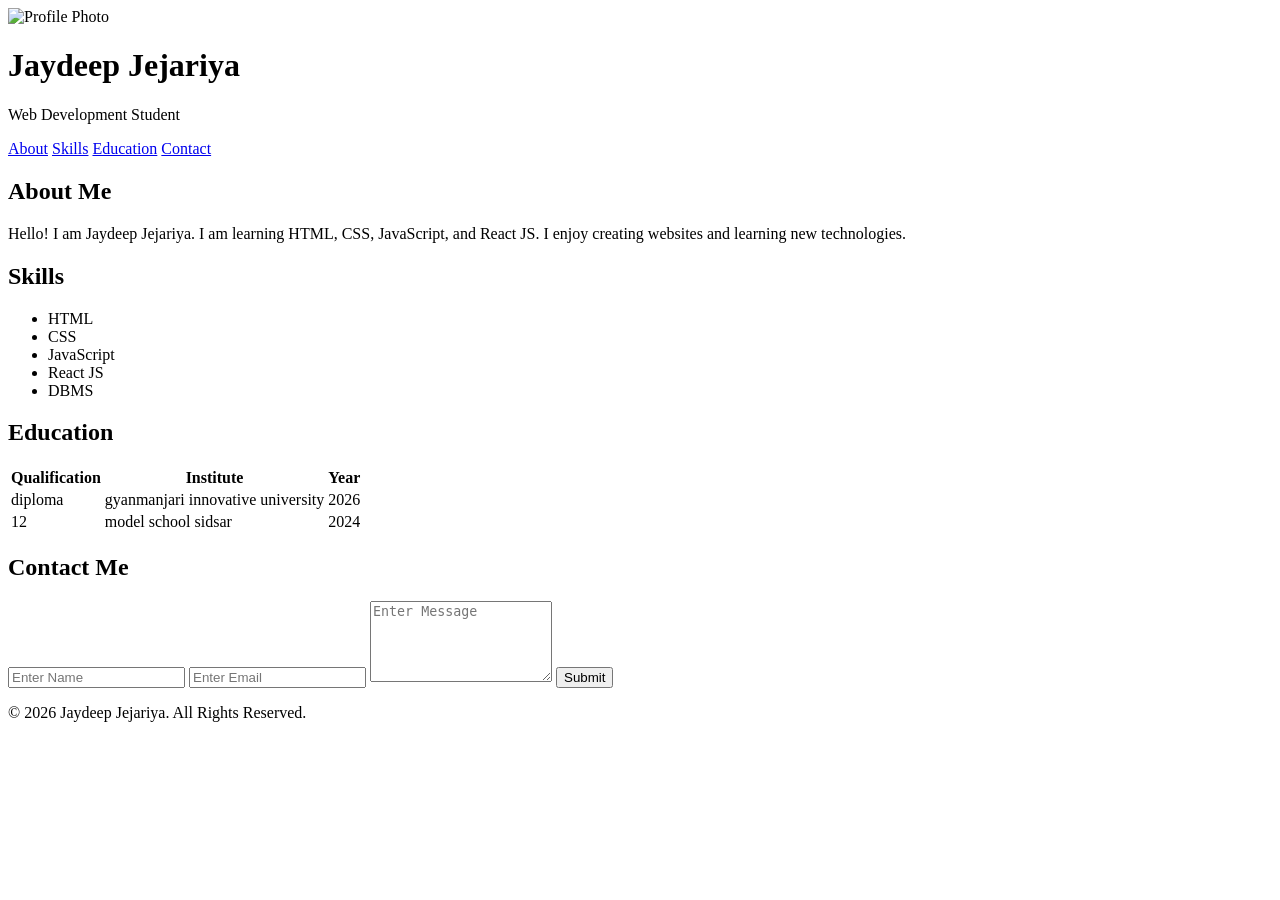
==== index.html @ 30fa29f4 "Rename pornphollio.html to index.html" ====
<!DOCTYPE html>
<html lang="en">
<head>
    <meta charset="UTF-8">
    <meta name="viewport" content="width=device-width, initial-scale=1.0">
    <title>My Portfolio</title>
    <link rel="stylesheet" href="Untitled.css">
</head>
<body>

    <header>
        <img src="screenshot 2026-06-01 123621.png" alt="Profile Photo">
        <h1>Jaydeep Jejariya</h1>
        <p>Web Development Student</p>
    </header>

    <nav>
        <a href="#about">About</a>
        <a href="#skills">Skills</a>
        <a href="#education">Education</a>
        <a href="#contact">Contact</a>
    </nav>

    <section id="about">
        <h2>About Me</h2>
        <p>
            Hello! I am Jaydeep Jejariya. I am learning HTML, CSS, JavaScript,
            and React JS. I enjoy creating websites and learning new technologies.
        </p>
    </section>

    <section id="skills">
        <h2>Skills</h2>
        <ul>
            <li>HTML</li>
            <li>CSS</li>
            <li>JavaScript</li>
            <li>React JS</li>
            <li>DBMS</li>
        </ul>
    </section>

    <section id="education">
        <h2>Education</h2>

        <table>
            <tr>
                <th>Qualification</th>
                <th>Institute</th>
                <th>Year</th>
            </tr>

            <tr>
                <td>diploma</td>
                <td>gyanmanjari innovative university</td>
                <td>2026</td>
            </tr>

            <tr>
                <td>12</td>
                <td>model school sidsar</td>
                <td>2024</td>
            </tr>
        </table>
    </section>

    <section id="contact">
        <h2>Contact Me</h2>

        <form>
            <input type="text" placeholder="Enter Name" required>

            <input type="email" placeholder="Enter Email" required>

            <textarea rows="5" placeholder="Enter Message"></textarea>

            <button type="submit">Submit</button>
        </form>
    </section>

    <footer>
        <p>© 2026 Jaydeep Jejariya. All Rights Reserved.</p>
    </footer>

</body>
</html>
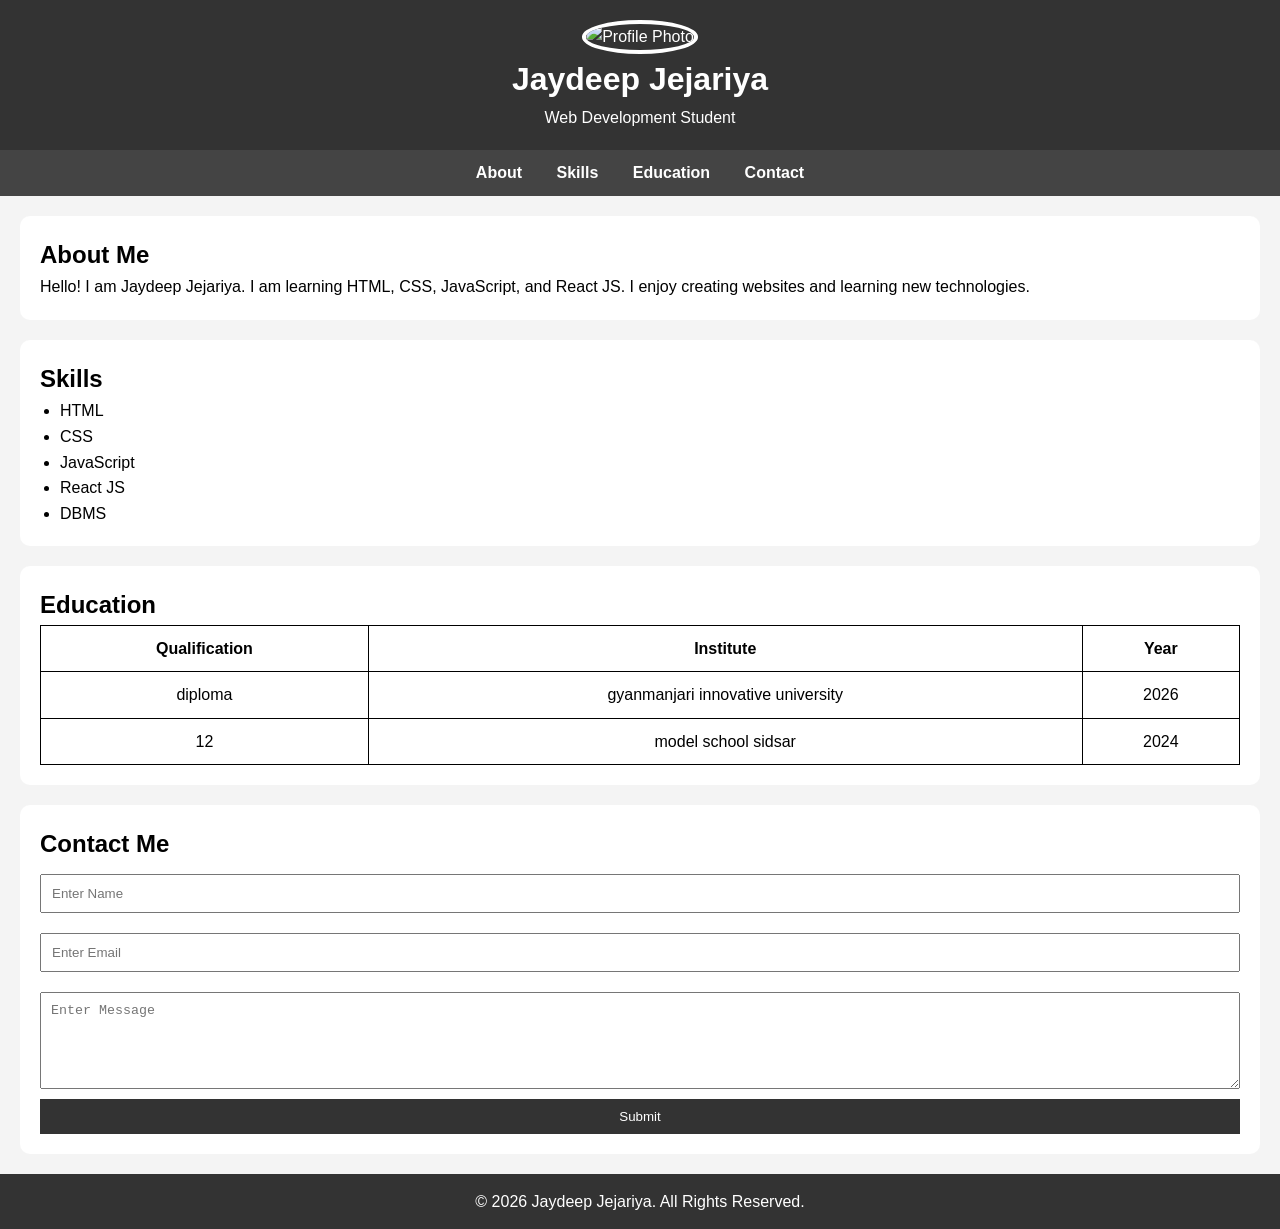
==== commit 7c553bc5: "Update index.html" ====
--- a/index.html
+++ b/index.html
@@ -6,8 +6,134 @@
     <title>My Portfolio</title>
     <link rel="stylesheet" href="Untitled.css">
 </head>
+<style>
+/* Universal Selector */
+*{
+    margin:0;
+    padding:0;
+    box-sizing:border-box;
+}
+
+/* Body */
+body{
+    font-family: Arial, sans-serif;
+    line-height:1.6;
+    background:#f4f4f4;
+}
+
+/* Header */
+header{
+    background:#333;
+    color:white;
+    text-align:center;
+    padding:20px;
+}
+
+header img{
+    width:150px;
+    height:150px;
+    border-radius:50%;
+    border:4px solid white;
+}
+
+/* Navigation */
+nav{
+    background:#444;
+    text-align:center;
+    padding:10px;
+}
+
+nav a{
+    color:white;
+    text-decoration:none;
+    margin:15px;
+    font-weight:bold;
+}
+
+nav a:hover{
+    color:yellow;
+}
+
+/* Sections */
+section{
+    background:white;
+    margin:20px;
+    padding:20px;
+    border-radius:10px;
+}
+
+/* Skills */
+ul{
+    margin-left:20px;
+}
+
+/* Table */
+table{
+    width:100%;
+    border-collapse:collapse;
+}
+
+table, th, td{
+    border:1px solid black;
+}
+
+th, td{
+    padding:10px;
+    text-align:center;
+}
+
+/* Form */
+form{
+    display:flex;
+    flex-direction:column;
+}
+
+input, textarea{
+    margin:10px 0;
+    padding:10px;
+}
+
+button{
+    background:#333;
+    color:white;
+    padding:10px;
+    border:none;
+    cursor:pointer;
+}
+
+button:hover{
+    background:#555;
+}
+
+/* Footer */
+footer{
+    background:#333;
+    color:white;
+    text-align:center;
+    padding:15px;
+}
+
+/* Responsive Design */
+@media(max-width:768px){
+
+    nav a{
+        display:block;
+        margin:10px 0;
+    }
+
+    header img{
+        width:100px;
+        height:100px;
+    }
+
+    section{
+        margin:10px;
+    }
+}
+</style>
+</head>
+
 <body>
-
     <header>
         <img src="screenshot 2026-06-01 123621.png" alt="Profile Photo">
         <h1>Jaydeep Jejariya</h1>
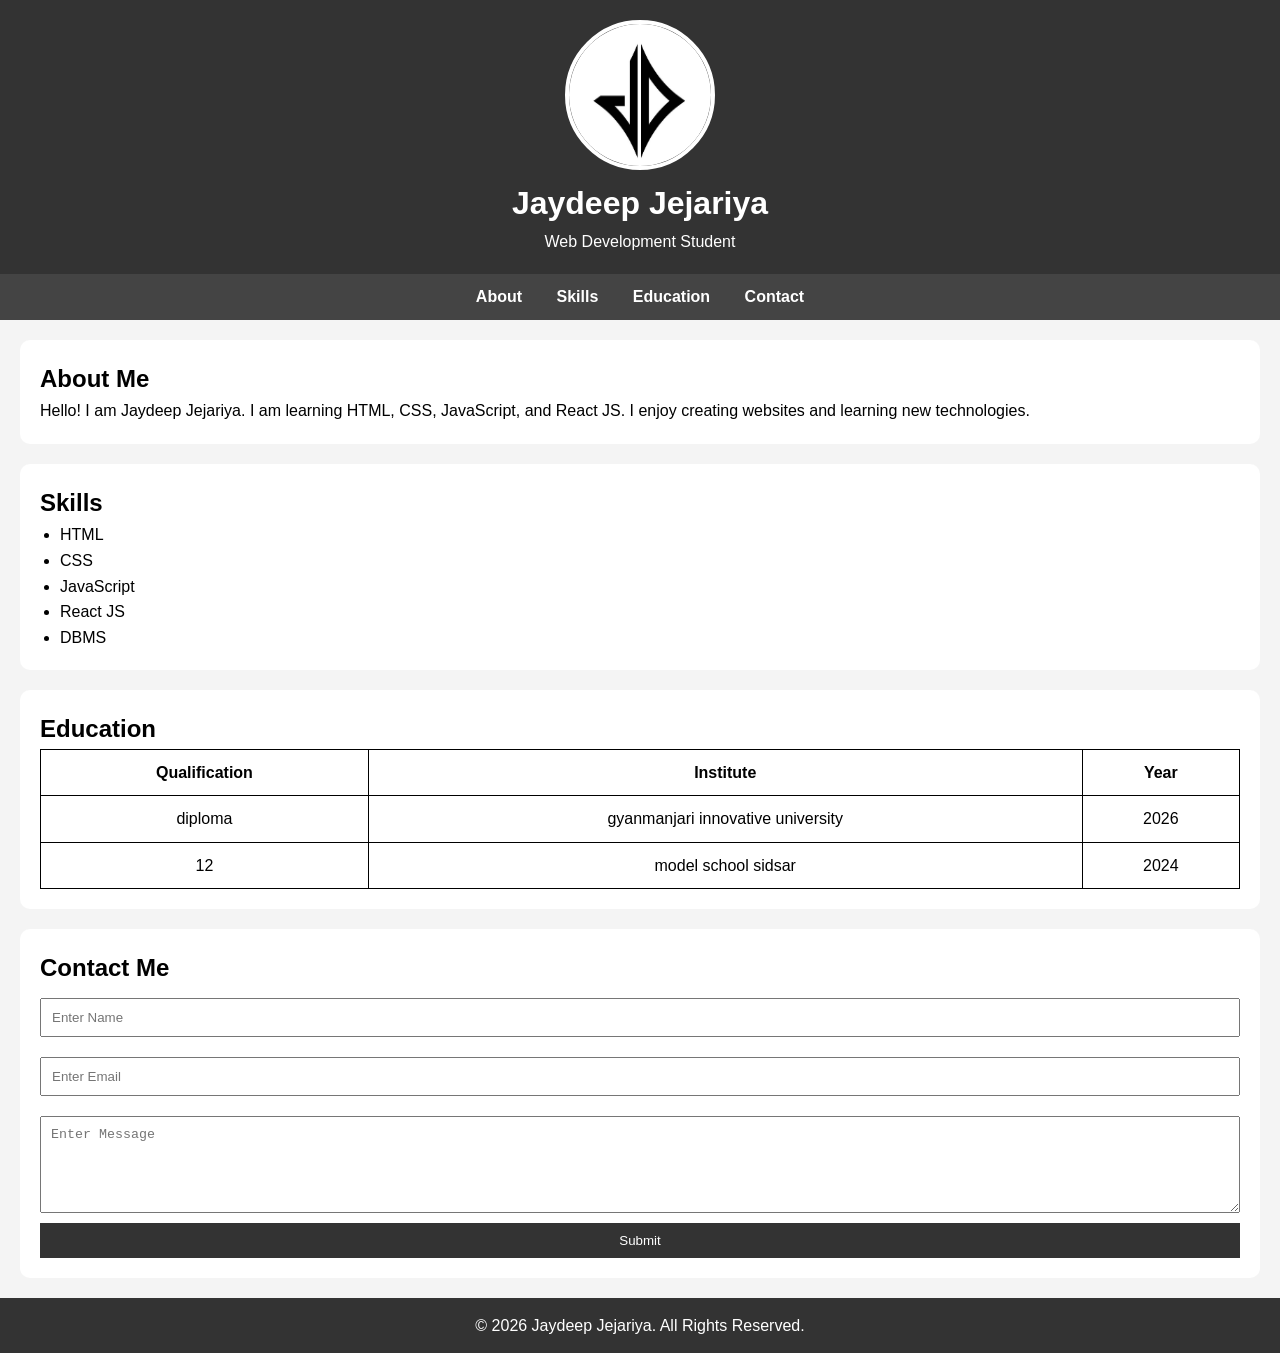
==== commit a402f689: "Update index.html" ====
--- a/index.html
+++ b/index.html
@@ -135,7 +135,7 @@
 
 <body>
     <header>
-        <img src="screenshot 2026-06-01 123621.png" alt="Profile Photo">
+        <img src="hii.png" alt="Profile Photo">
         <h1>Jaydeep Jejariya</h1>
         <p>Web Development Student</p>
     </header>
